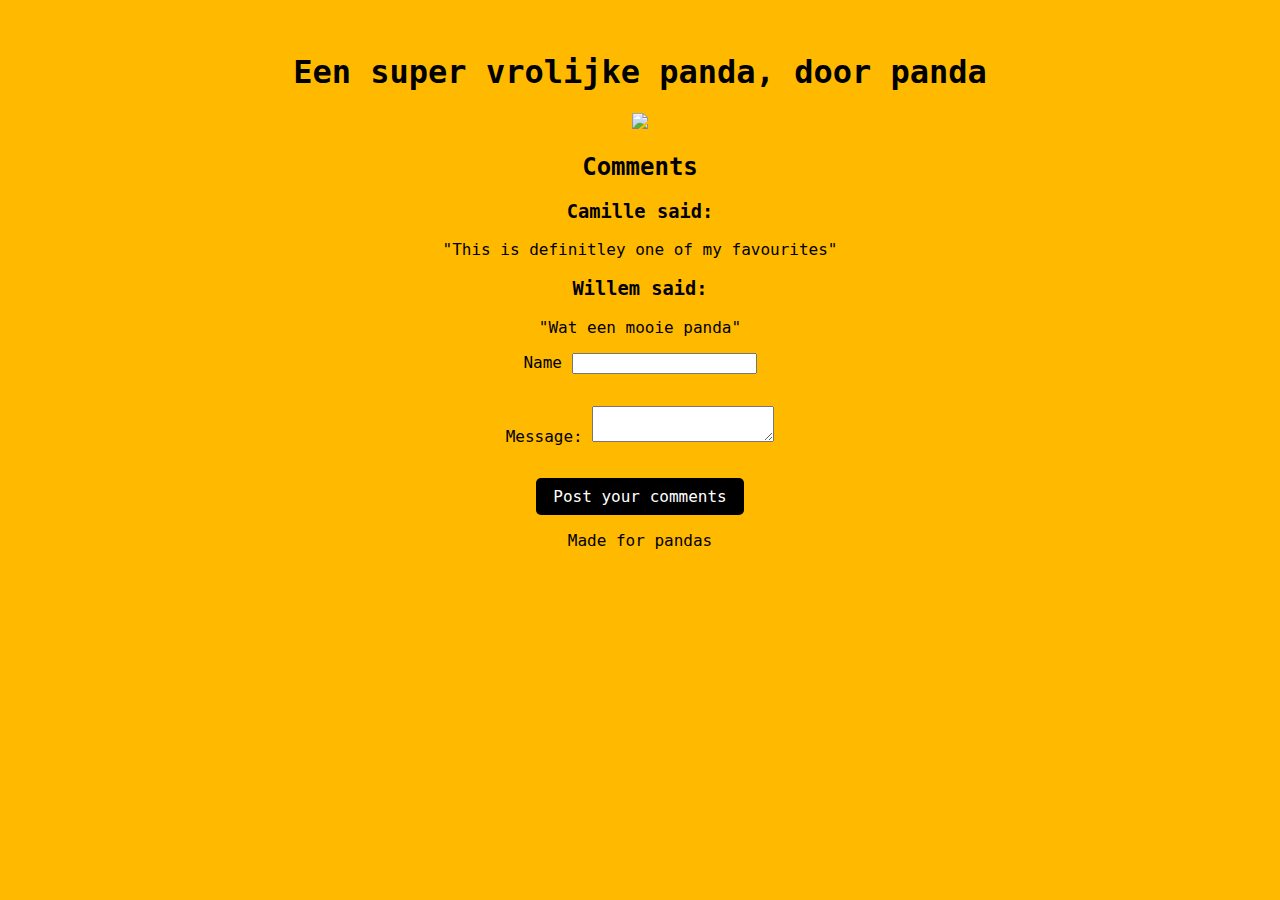
==== pages/detail-page.html @ d81193f3 "detail page" ====
<!DOCTYPE html>
<html>
 <head>
   <title>Een vrolijke panda</title>
 </head>
 <link rel="stylesheet" type="text/css" media="screen" href="detail-page.css">

 <body>
    <main>
        <section id = "content">
                <h1> Een super vrolijke panda, door panda
                </h1>    
                <img src="https://cms.qz.com/wp-content/uploads/2018/05/china-pandas-eyes-turned-white-in-sichuan-2018-e1525405988661.jpg?quality=75&strip=all&w=410&h=231">
        </section>
        <section id="comments">
                <h2>Comments</h2>
            </section>
        <section class= "comment">
                <h3>Camille said:</h3>
                <p>"This is definitley one of my favourites"</p>
                <h3>Willem said:</h3>
                <p>"Wat een mooie panda"</p>
             </section>
        <form onsubmit="submitComment(); return false">
            <div class="formSection">
                <label for "name" > Name</label>
                <input type = "text" id = "name">
            </div>
            <div class="formSection"> 
                <label for= "msg">Message:</label>
                <textarea id="msg"></textarea>
            </div>
            <div class="button">
                <button type ="default"> Post your comments</button>
            </div>      
        </form>
    </main>
    <footer>
        <p> Made for pandas</p>
    </footer>
</body>   
</html>
---- pages/detail-page.css ----
body {
  margin: 0;
  padding: 2rem 0;
  width: 100%;
  background: #FFBA00;
  font-family: 'Inconsolata', monospace;
  text-align: center;
}

.formSection {
    margin-top: 1rem;
    margin-bottom: 2rem;
  }

}
textarea {
  vertical-align: top;
  height: 5rem;
}

button {
  padding: 0;
  font: inherit;
  color: inherit;
  background-color: transparent;
  border: solid 1px transparent;
  border-radius: 5px;
  padding: 0.5rem 1rem;
  color: #ffffff;
  background-color: black;
}
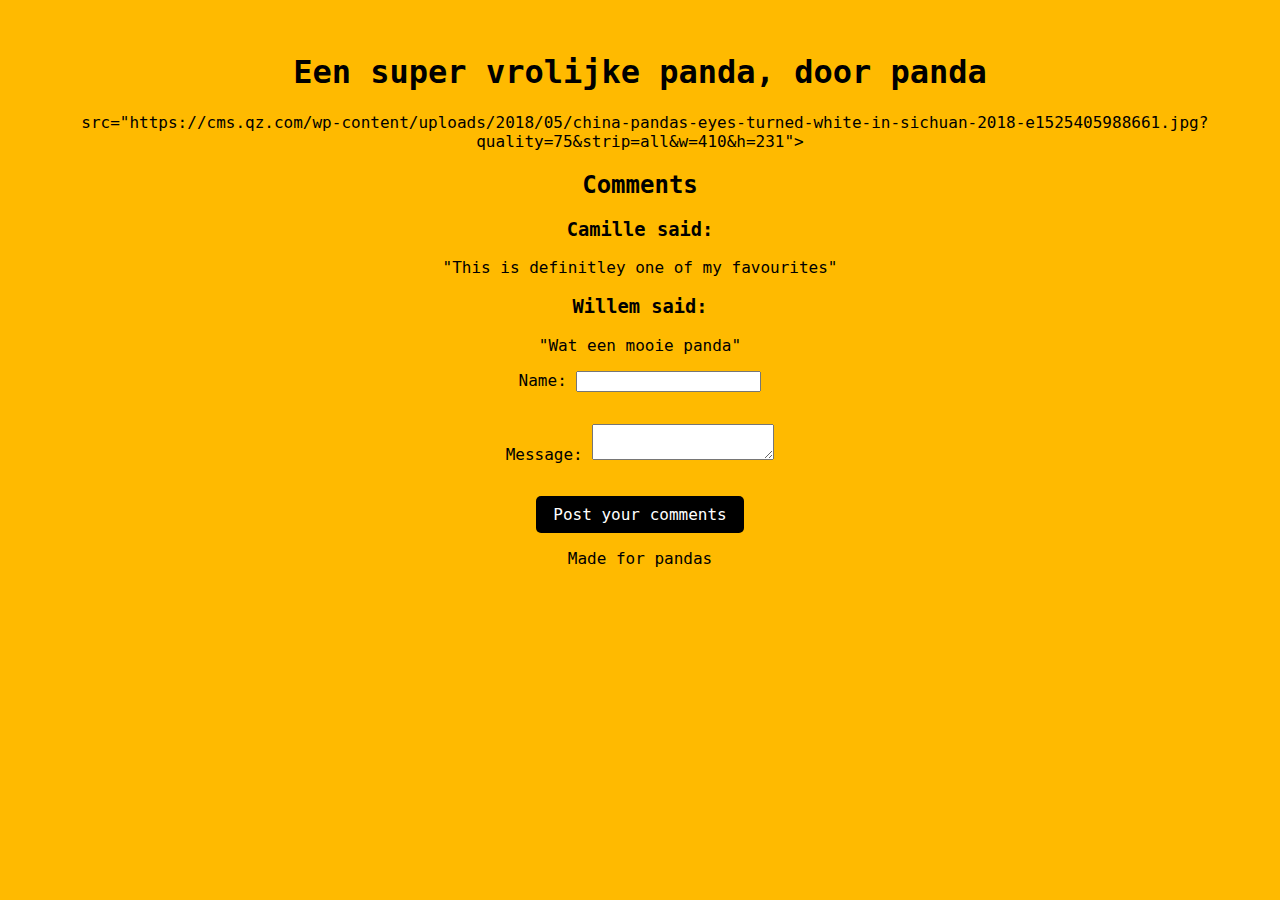
==== commit d59043d1: "added javascript detail" ====
--- a/pages/detail-page.html
+++ b/pages/detail-page.html
@@ -4,13 +4,13 @@
    <title>Een vrolijke panda</title>
  </head>
  <link rel="stylesheet" type="text/css" media="screen" href="detail-page.css">
-
+ <script src="detail-page.js"></script>
  <body>
     <main>
         <section id = "content">
                 <h1> Een super vrolijke panda, door panda
                 </h1>    
-                <img src="https://cms.qz.com/wp-content/uploads/2018/05/china-pandas-eyes-turned-white-in-sichuan-2018-e1525405988661.jpg?quality=75&strip=all&w=410&h=231">
+                <img  href="./pages/detail-page.html"> src="https://cms.qz.com/wp-content/uploads/2018/05/china-pandas-eyes-turned-white-in-sichuan-2018-e1525405988661.jpg?quality=75&strip=all&w=410&h=231">
         </section>
         <section id="comments">
                 <h2>Comments</h2>
@@ -21,11 +21,12 @@
                 <h3>Willem said:</h3>
                 <p>"Wat een mooie panda"</p>
              </section>
-        <form onsubmit="submitComment(); return false">
-            <div class="formSection">
-                <label for "name" > Name</label>
-                <input type = "text" id = "name">
-            </div>
+                <form onsubmit="submitComment(); return false">
+                <div class="formSection">
+                  <label for="name">Name:</label>
+                  <input type="text" id="name">
+                </div>
+            
             <div class="formSection"> 
                 <label for= "msg">Message:</label>
                 <textarea id="msg"></textarea>
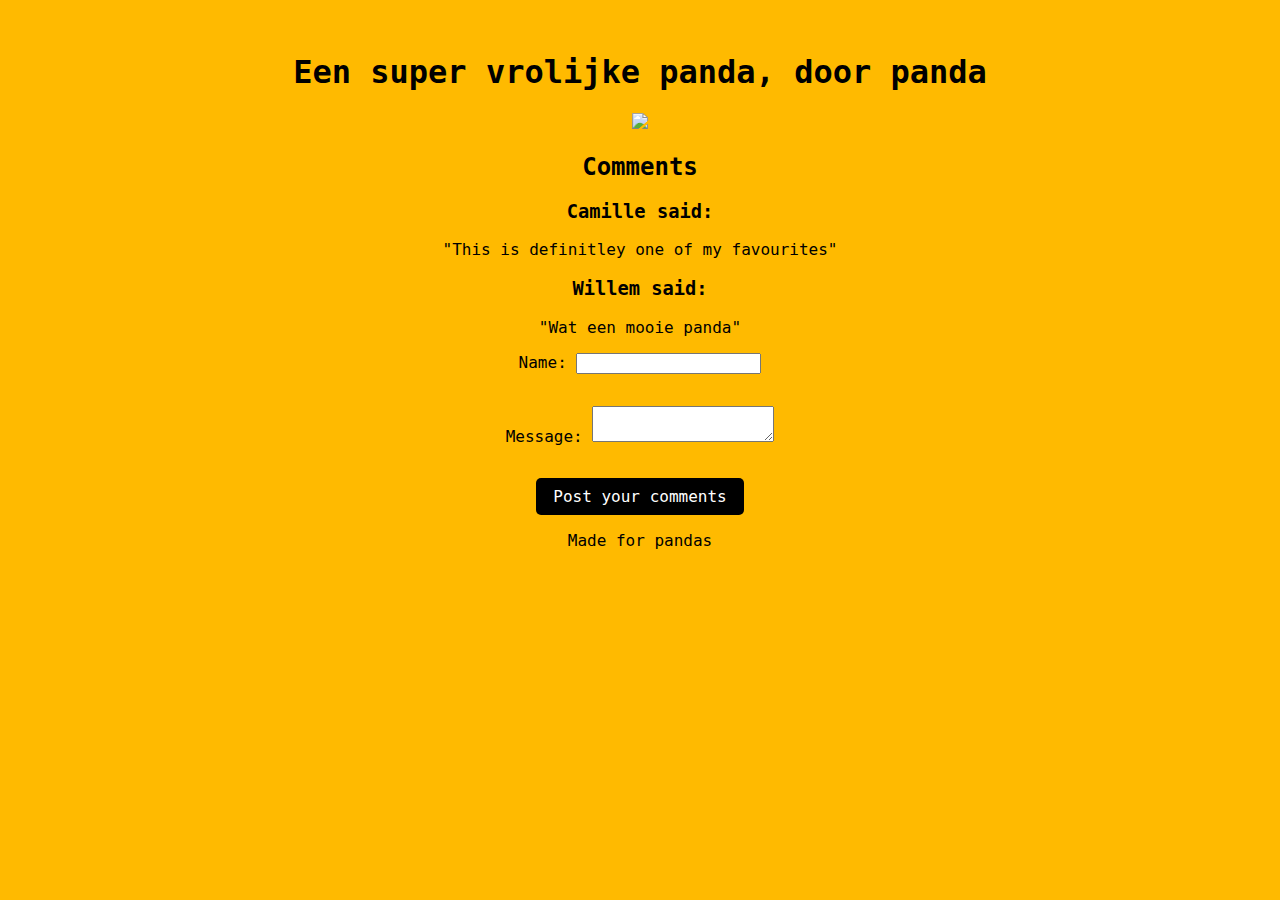
==== commit 4cba44c3: "aanpassingen links" ====
--- a/pages/detail-page.html
+++ b/pages/detail-page.html
@@ -9,8 +9,10 @@
     <main>
         <section id = "content">
                 <h1> Een super vrolijke panda, door panda
-                </h1>    
-                <img  href="./pages/detail-page.html"> src="https://cms.qz.com/wp-content/uploads/2018/05/china-pandas-eyes-turned-white-in-sichuan-2018-e1525405988661.jpg?quality=75&strip=all&w=410&h=231">
+                </h1>   
+                <a href="../index.html">
+                <img src="https://cms.qz.com/wp-content/uploads/2018/05/china-pandas-eyes-turned-white-in-sichuan-2018-e1525405988661.jpg?quality=75&strip=all&w=410&h=231">
+            </a> 
         </section>
         <section id="comments">
                 <h2>Comments</h2>
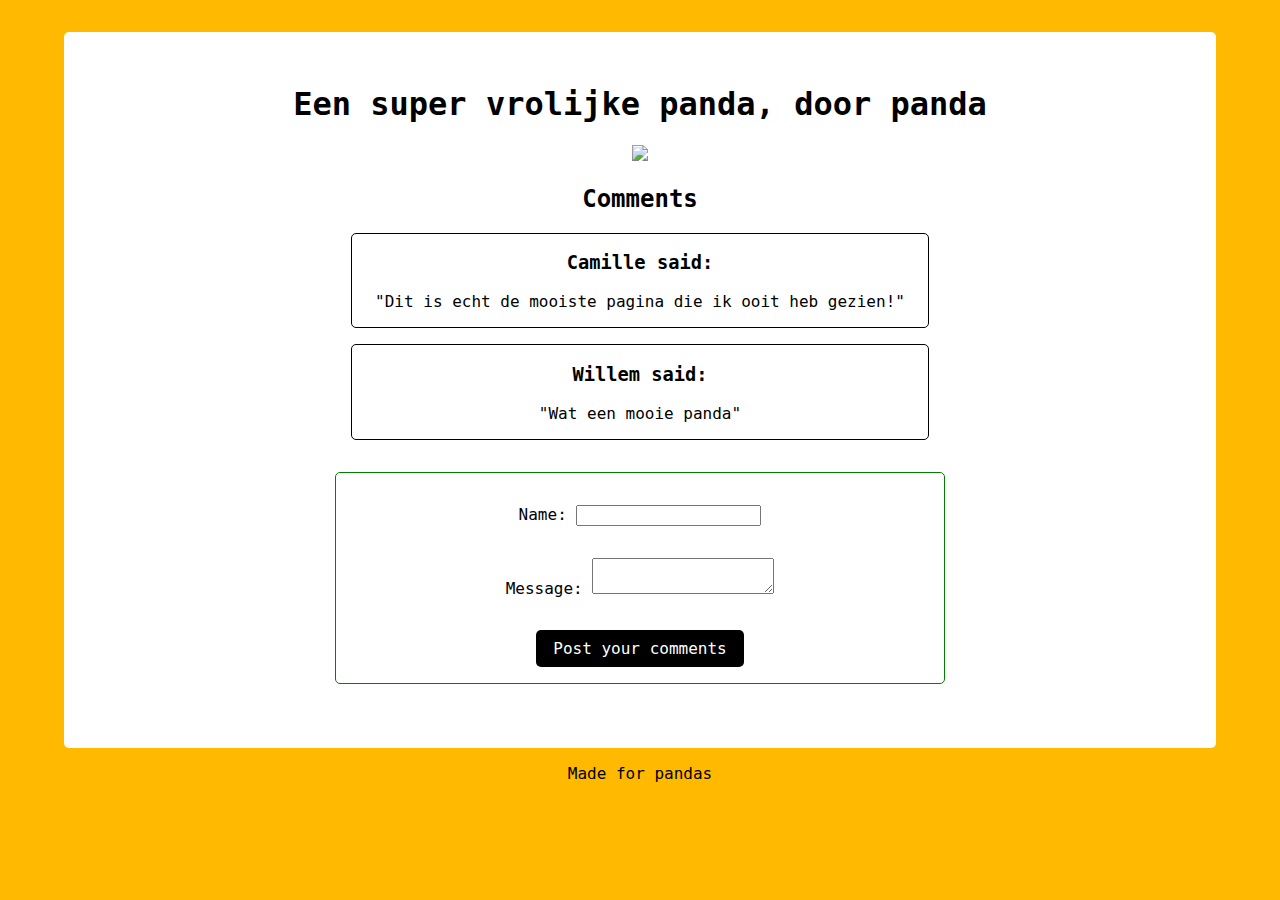
==== commit 979c1003: "javascript shit toegevoegd" ====
--- a/pages/detail-page.html
+++ b/pages/detail-page.html
@@ -19,16 +19,18 @@
             </section>
         <section class= "comment">
                 <h3>Camille said:</h3>
-                <p>"This is definitley one of my favourites"</p>
+                <p>"Dit is echt de mooiste pagina die ik ooit heb gezien!"</p>
+            </section>
+        <section class= "comment">
                 <h3>Willem said:</h3>
                 <p>"Wat een mooie panda"</p>
              </section>
+        </section>
                 <form onsubmit="submitComment(); return false">
                 <div class="formSection">
                   <label for="name">Name:</label>
                   <input type="text" id="name">
                 </div>
-            
             <div class="formSection"> 
                 <label for= "msg">Message:</label>
                 <textarea id="msg"></textarea>
--- a/pages/detail-page.css
+++ b/pages/detail-page.css
@@ -8,6 +8,16 @@
   font-family: 'Inconsolata', monospace;
   text-align: center;
 }
+
+
+main {
+  background: white;
+  width: 90%;
+  margin: auto;
+  border-radius: 5px;
+  padding: 2rem 0;
+}
+
 
 .formSection {
     margin-top: 1rem;
@@ -32,3 +42,19 @@
   background-color: black;
 }
 
+.comment { 
+  border: 1px solid black;
+  margin: 1rem auto;
+  border-radius: 5px;
+  max-width: 50%;
+  min-width: 15rem;
+}
+
+form {
+  margin: 2rem auto;
+  width: 50%;
+  min-width: 15rem;
+  padding: 1rem;
+  border: 1px solid green;
+  border-radius: 5px;
+}
